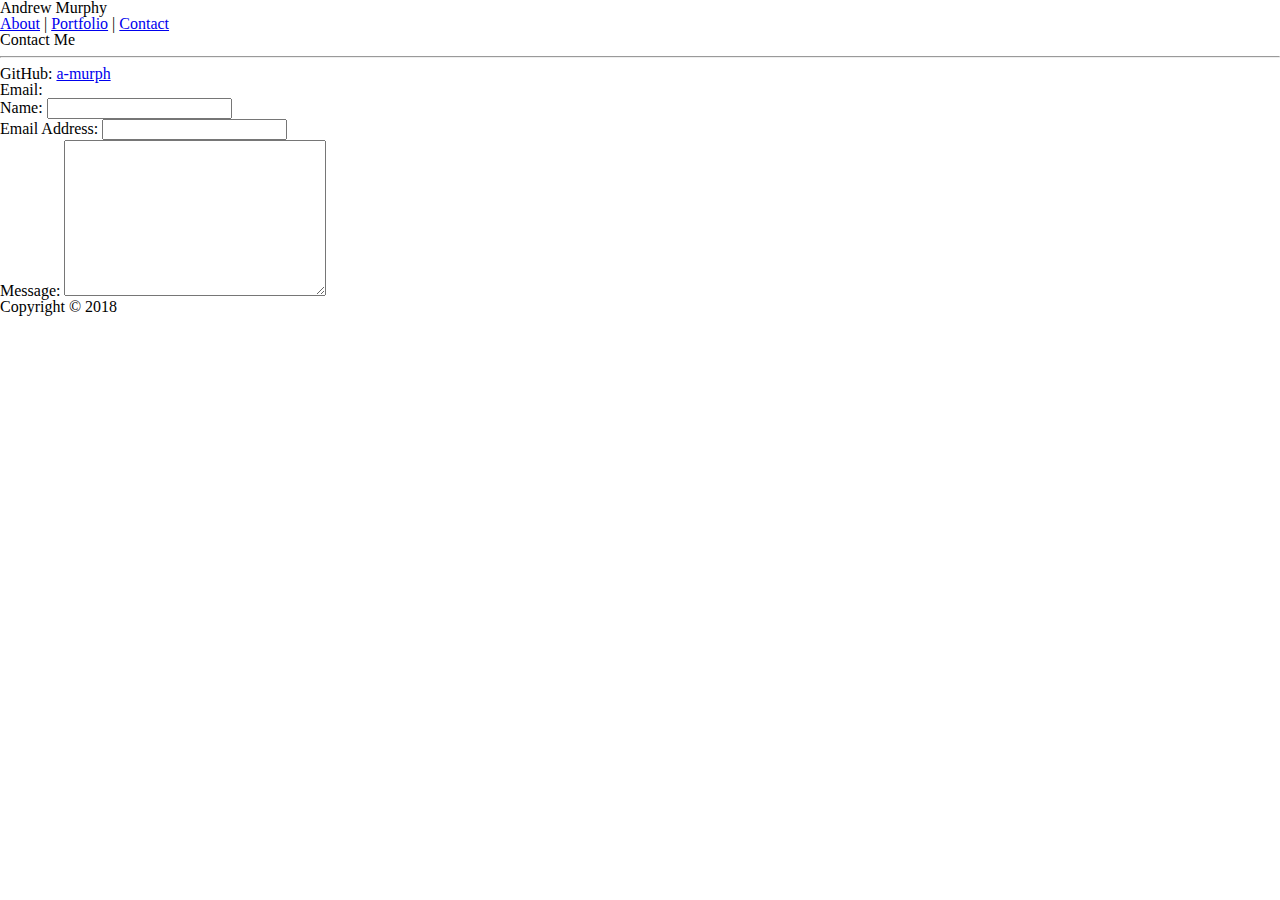
==== contact.html @ 61149c14 "added "disabled" class to unuseable links" ====
<!DOCTYPE html/>
<html lang='en-us'>
<head>
	<meta charset='utf-8'/>
	<title>Andrew Murphy - Bio</title>
	<link rel='stylesheet' type='text/css' href='assets/css/reset.css'/>
	<link rel='stylesheet' type='text/css' href='assets/css/style.css'/>
</head>
<body>
<div class='container'>
	<nav id='topbar'>
		<div id='topbar-name'>Andrew Murphy</div>
		<div id='topbar-links'>
			<a href="index.html">About</a> |
			<a href="portfolio.html">Portfolio</a> |
			<a href="contact.html" class='disabled'>Contact</a>
		</div>
	</nav>
	<section id='contact-info'>
		<header>
			<h1>Contact Me</h1>
		</header>
		<hr>
		<div id='contact-github'>
			<strong>GitHub: </strong><a href='https://github.com/a-murph'>a-murph</a>
		</div>

		<div id='contact-email'>
			<strong>Email:</strong>
			<form action="#" method="post">
				<div class='formrow'>
					<label for="contact-name">Name:</label>
					<input type="text" name="contact-name" id="contact-name">
				</div>
				<div class='formrow'>
					<label for="contact-address">Email Address:</label>
					<input type="email" name="contact-address" id="contact-address">
				</div>
				<div class='formrow'>
					<label for="contact-message">Message:</label>
					<textarea name="contact-message" id="contact-message" cols="30" rows="10"></textarea>
				</div>
			</form>
		</div>
	</section>
	<footer>
		Copyright &copy; 2018
	</footer>
</div>
</body>
</html>
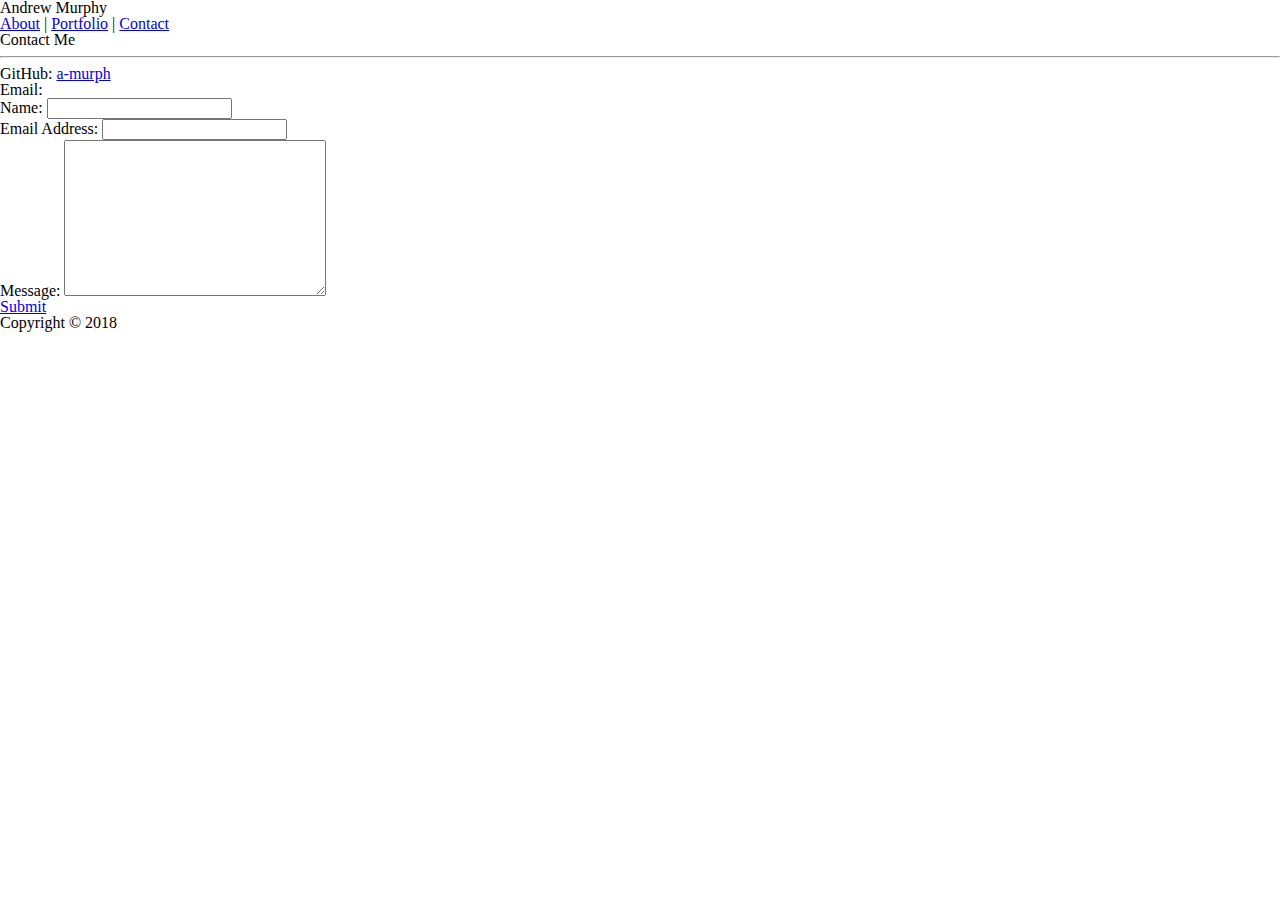
==== commit c88223ed: "added submit button" ====
--- a/contact.html
+++ b/contact.html
@@ -7,15 +7,17 @@
 	<link rel='stylesheet' type='text/css' href='assets/css/style.css'/>
 </head>
 <body>
-<div class='container'>
-	<nav id='topbar'>
+<nav id='topbar'>
+	<div id='topbar-content'>
 		<div id='topbar-name'>Andrew Murphy</div>
 		<div id='topbar-links'>
 			<a href="index.html">About</a> |
 			<a href="portfolio.html">Portfolio</a> |
 			<a href="contact.html" class='disabled'>Contact</a>
 		</div>
-	</nav>
+	</div>
+</nav>
+<div class='container'>
 	<section id='contact-info'>
 		<header>
 			<h1>Contact Me</h1>
@@ -40,12 +42,15 @@
 					<label for="contact-message">Message:</label>
 					<textarea name="contact-message" id="contact-message" cols="30" rows="10"></textarea>
 				</div>
+				<div class='formrow'>
+					<a href='#' class='submit-button'>Submit</a>
+				</div>
 			</form>
 		</div>
 	</section>
-	<footer>
-		Copyright &copy; 2018
-	</footer>
 </div>
+<footer>
+	Copyright &copy; 2018
+</footer>
 </body>
 </html>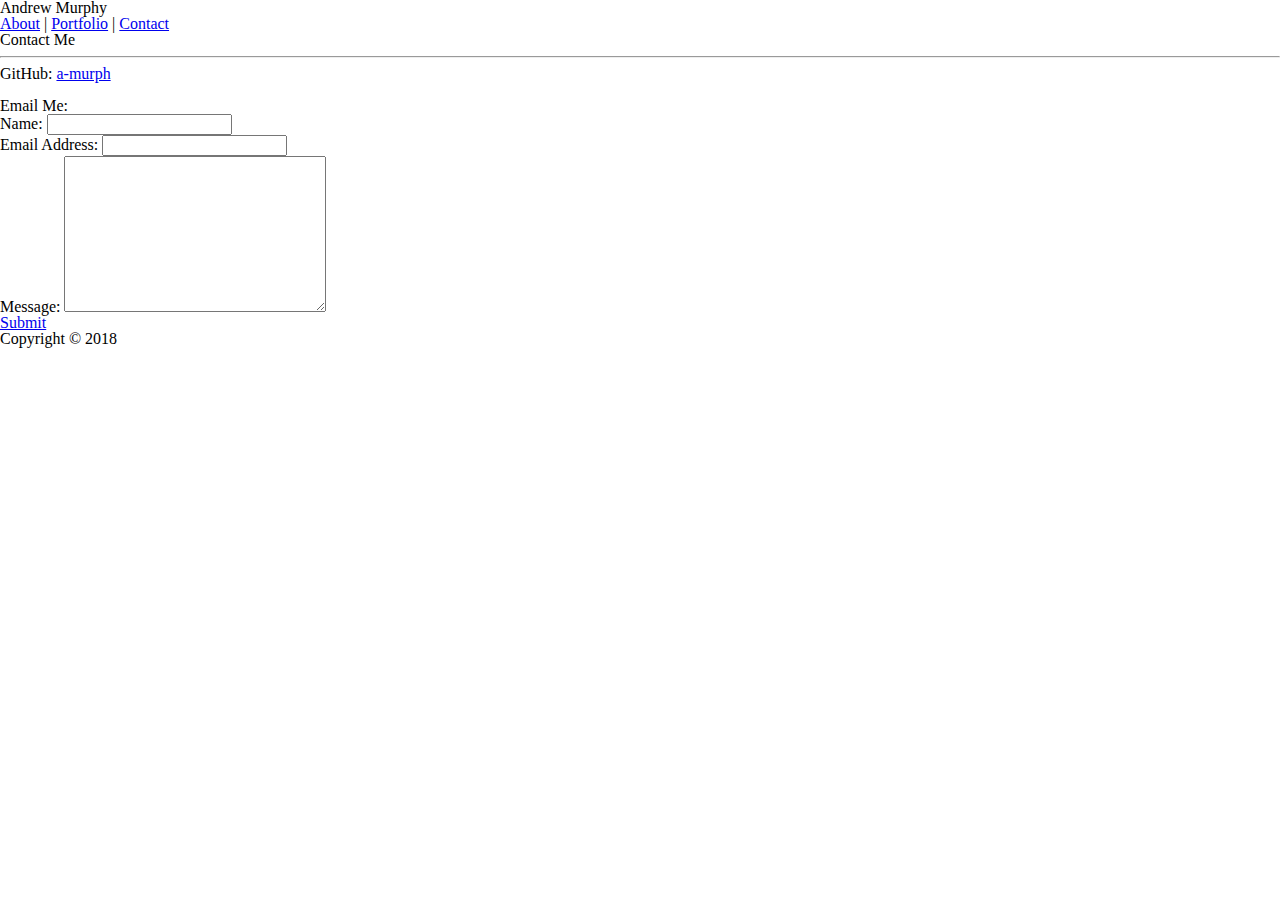
==== commit d8f87e9c: "reformatted github and email sections" ====
--- a/contact.html
+++ b/contact.html
@@ -24,11 +24,11 @@
 		</header>
 		<hr>
 		<div id='contact-github'>
-			<strong>GitHub: </strong><a href='https://github.com/a-murph'>a-murph</a>
+			GitHub: <a href='https://github.com/a-murph'>a-murph</a>
 		</div>
-
+		<br>
+		<div class='email-label'>Email Me:</div>
 		<div id='contact-email'>
-			<strong>Email:</strong>
 			<form action="#" method="post">
 				<div class='formrow'>
 					<label for="contact-name">Name:</label>
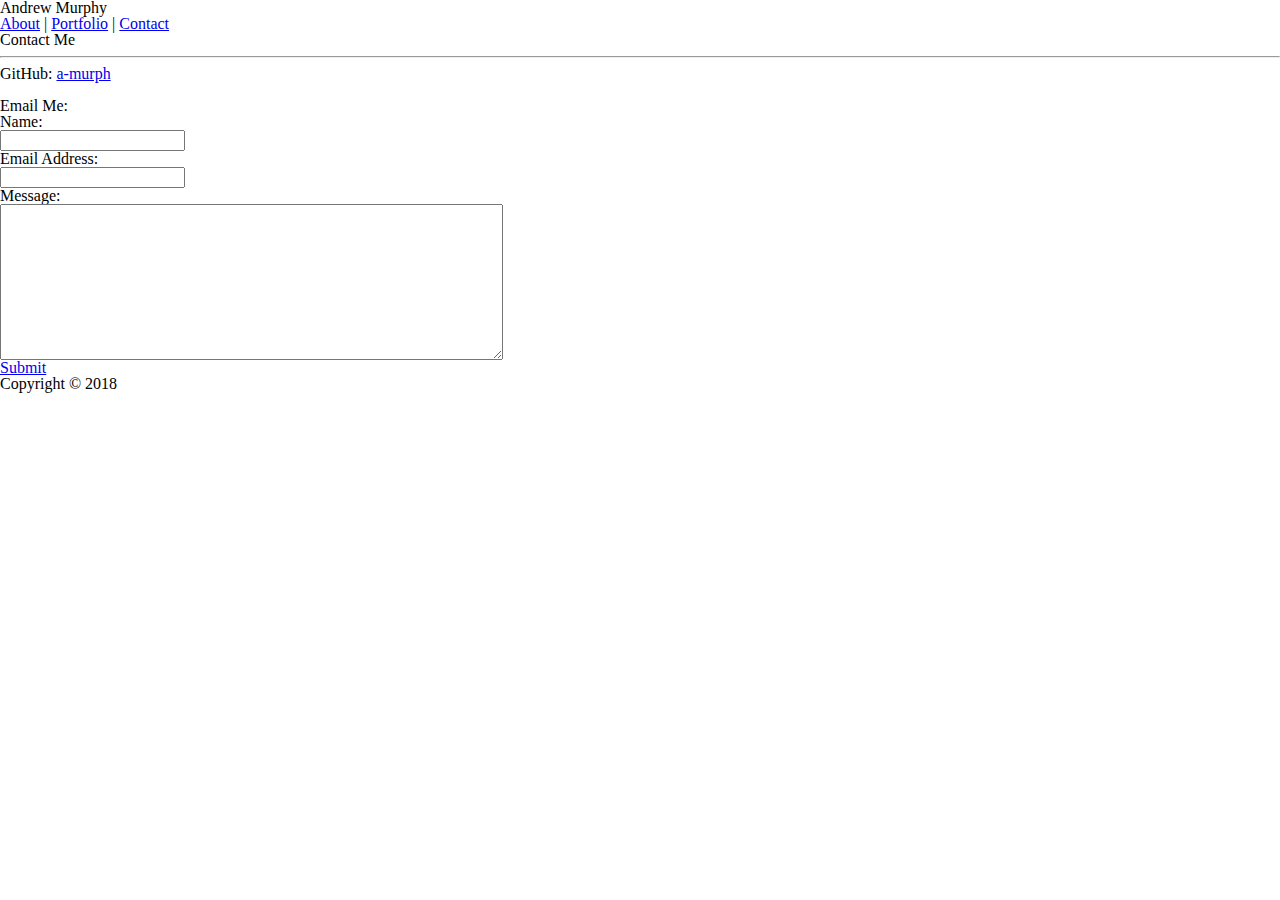
==== commit a8daddcc: "reformatted contact form" ====
--- a/contact.html
+++ b/contact.html
@@ -31,16 +31,16 @@
 		<div id='contact-email'>
 			<form action="#" method="post">
 				<div class='formrow'>
-					<label for="contact-name">Name:</label>
+					<label for="contact-name">Name:</label><br>
 					<input type="text" name="contact-name" id="contact-name">
 				</div>
 				<div class='formrow'>
-					<label for="contact-address">Email Address:</label>
+					<label for="contact-address">Email Address:</label><br>
 					<input type="email" name="contact-address" id="contact-address">
 				</div>
 				<div class='formrow'>
-					<label for="contact-message">Message:</label>
-					<textarea name="contact-message" id="contact-message" cols="30" rows="10"></textarea>
+					<label for="contact-message">Message:</label><br>
+					<textarea name="contact-message" id="contact-message" cols="60" rows="10"></textarea>
 				</div>
 				<div class='formrow'>
 					<a href='#' class='submit-button'>Submit</a>
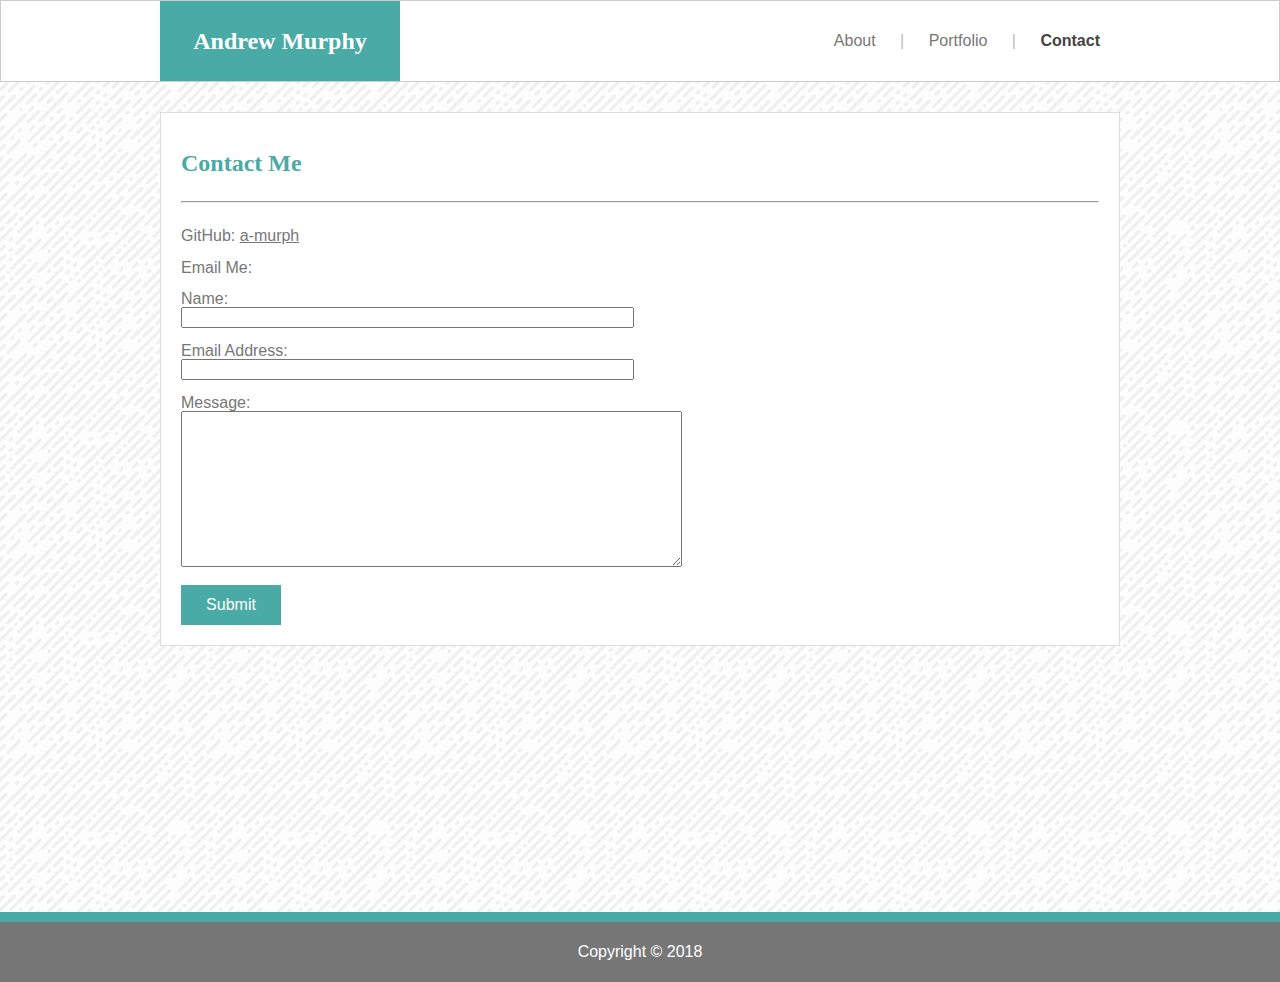
==== commit b2a02f0e: "minor cleanup based on html validator" ====
--- a/contact.html
+++ b/contact.html
@@ -1,7 +1,7 @@
-<!DOCTYPE html/>
+<!DOCTYPE html>
 <html lang='en-us'>
 <head>
-	<meta charset='utf-8'/>
+	<meta http-equiv="Content-Type" content="text/html;charset=UTF-8">
 	<title>Andrew Murphy - Bio</title>
 	<link rel='stylesheet' type='text/css' href='assets/css/reset.css'/>
 	<link rel='stylesheet' type='text/css' href='assets/css/style.css'/>
@@ -42,7 +42,7 @@
 					<label for="contact-message">Message:</label><br>
 					<textarea name="contact-message" id="contact-message" cols="60" rows="10"></textarea>
 				</div>
-				<div class='formrow'>
+				<div class='submitrow'>
 					<a href='#' class='submit-button'>Submit</a>
 				</div>
 			</form>
--- a/assets/css/style.css
+++ b/assets/css/style.css
@@ -0,0 +1,169 @@
+/* body and container */
+body {
+	background-image: url(../images/funky-lines.png);
+	font-family: Arial, 'Helvetica Neue', Helvetica, sans-serif
+}
+.container {
+	width: 960px;
+	margin: 0 auto;
+	color: #777;
+	min-height: calc(100vh - 100px);
+}
+
+/* navbar */
+#topbar {
+	background: #fff;
+	border: 1px solid #ccc;
+	margin-bottom: 30px;
+	height: 80px;
+	text-align: center;
+	vertical-align: middle;
+}
+#topbar-content {
+	margin: 0 auto;
+	width: 960px;
+}
+#topbar-name {
+	margin: 0 auto;
+	color: #fff;
+	background: #4aaaa5;
+	height: 100%;
+	width: 25%;
+	float: left;
+	line-height: 80px;
+	font-weight: bold;
+	font-size: 24px;
+}
+#topbar-links {
+	float: right;
+	line-height: 80px;
+	color: #bbb;
+}
+#topbar-links a {
+	text-decoration: none;
+	color: #777;
+	margin-right: 20px;
+	margin-left: 20px;
+}
+#topbar-links a.disabled {
+	pointer-events: none;
+	cursor: default;
+	font-weight: bold;
+	color: #444;
+}
+#topbar-name, header {
+	font-family: Georgia, 'Times New Roman', Times, serif;
+}
+
+/* main content of every page */
+section {
+	padding: 20px;
+	background: #fff;
+	border: 1px solid #ddd;
+	margin-bottom: 40px;
+}
+header {
+	color: #4aaaa5;
+	font-size: 24px;
+	font-weight: bold;
+	padding-top: 18px;
+	padding-bottom: 18px;
+}
+
+/* about page */
+#bio-image {
+	float: left;
+	width: 25%;
+	margin-right:15px; 
+	margin-top: 25px;
+}
+p {
+	margin-top: 25px;
+	line-height: 1.4em;
+}
+
+/* contact page */
+.formrow, .submitrow {
+	margin-top: 15px;
+}
+#contact-github {
+	margin-top: 25px;
+}
+#contact-github a {
+	color: #777;
+}
+input {
+	width: 445px;
+}
+.submitrow {
+	width: 100px;
+	height: 40px;
+	background: #4aaaa5;
+	text-align: center;
+	line-height: 40px;
+}
+.submit-button {
+	color: #fff;
+	text-decoration: none;
+}
+
+/* portfolio page */
+.project-picture {
+	width: 380px;
+	height: 230px;
+	float: left;
+	padding: 30px;
+}
+#portfolio {
+	position: relative;
+}
+#portfolio::after {
+    content: "";
+    clear: both;
+    display: table;
+}
+.project-label {
+	width: 380px;
+	height: 40px;
+	clear: both;
+	margin-right: 0;
+	position: absolute;
+	background: #4aaaa5;
+	text-align: center;
+	line-height: 40px;
+}
+.project-label a {
+	text-decoration: none;
+	color: #fff;
+	font-size: 18px;
+}
+#media-label {
+	top: 298px;
+	left: 50px;
+}
+#clicker-label {
+	top: 298px;
+	right: 50px;
+}
+#pets-label {
+	top: 588px;
+	left: 50px;
+}
+#blog-label {
+	top: 588px;
+	right: 50px;
+}
+#social-label {
+	top: 868px;
+	left: 50px;
+}
+
+/* footer */
+footer {
+	text-align: center;
+	line-height: 60px;
+	height: 60px;
+	border-top: 10px solid #4aaaa5;
+	background: #777;
+	color: #fff;
+}